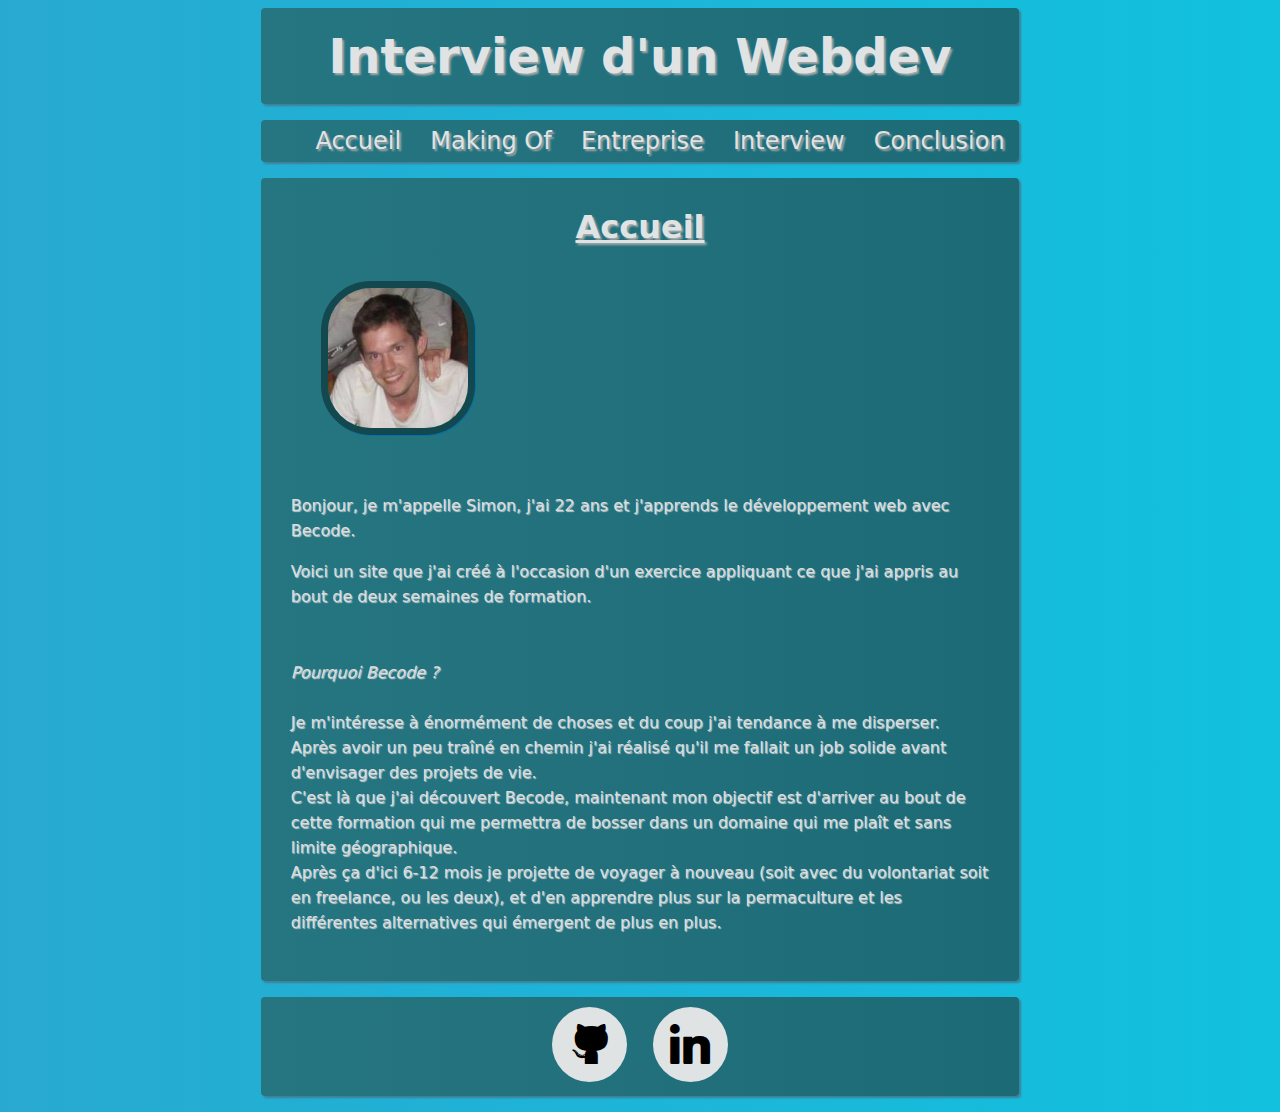
==== index.html @ 10b440b4 "finnif" ====
<!DOCTYPE HTML>
<html>

<head>
        <title>Interview Webdev</title>
        <meta charset="utf-8">
        <meta name="description" content="165c. uniques">
        <link href="style.css" type="text/css" rel="stylesheet">
</head>

<body>
    <div class="content">
        <header>
            <h1>Interview d'un Webdev</h1>
            
            <nav>
                <ul class="list">
                    <li class="button"><a href="index.html">Accueil</a></li>
                    <li class="button"><a href="makingof.html">Making Of</a></li>
                    <li class="button"><a href="company.html">Entreprise</a></li>
                    <li class="button"><a href="interview.html">Interview</a></li>
                    <li class="button"><a href="concl.html">Conclusion</a></li>
                </ul>
            </nav>
        </header>
        <article>
            <h2>Accueil</h2><br />
            <p><img class="imgprofil" src="img/profil.jpg" alt="Simon Romainville" /></p><br />
            <p>Bonjour, je m'appelle Simon, j'ai 22 ans et j'apprends le développement web avec Becode.</p>
            <p>Voici un site que j'ai créé à l'occasion d'un exercice appliquant ce que j'ai appris au bout de deux semaines de formation.</p><br />
            <p><i>Pourquoi Becode ?</i><br /><br />
            Je m'intéresse à énormément de choses et du coup j'ai tendance à me disperser. Après avoir un peu traîné en chemin j'ai réalisé qu'il me fallait un job solide avant d'envisager des projets de vie.<br />
            C'est là que j'ai découvert Becode, maintenant mon objectif est d'arriver au bout de cette formation qui me permettra de bosser dans un domaine qui me plaît et sans limite géographique.<br />
            Après ça d'ici 6-12 mois je projette de voyager à nouveau (soit avec du volontariat soit en freelance, ou les deux), et d'en apprendre plus sur la permaculture et les différentes alternatives qui émergent de plus en plus.</p>
        </article>
        <footer>
            <ul class="soc">
                <li><a class="soc-github" href="https://github.com/Dorgenark" target="_blank"> </a></li>
                <li><a class="soc-linkedin soc-icon-last" href="https://www.linkedin.com/in/simon-romainville-45a608152/" target="_blank"></a></li>
            </ul>
        </footer>
    </div>    
</body>
</html>
---- style.css ----
body {
    background: linear-gradient(to left, #11C1DE, #28A9D1);
    font-family: 'DejaVu Sans', sans-serif;
}

.content {
    display: block;
    margin-left: 20%;
    margin-right: 20%;
}

p {
    color: #DBDEDE;
    line-height: 25px;
    text-shadow: 1px 1px 1px #CACCCC;
}

h1, h2, footer {
    text-align: center;
    margin: auto;
}

h1 {
    font-size: 300%;
    color: #E0E3E3;
    padding: 20px;
    width: auto;
    text-shadow: 2px 2px 2px darkgrey;
    
}

h2 {
    text-decoration: underline;
    font-size: 200%;
    color: #E0E3E3;
    width: auto;
    text-shadow: 2px 2px 2px darkgrey;
}

.list {
    display: flex;
    text-decoration: none;
}

article {
    padding: 30px;
}

.button {
    font-size: 150%;
    list-style-type: none;
    margin: auto;
    padding: 7px;
    color: #E0E3E3;
    width: auto;
    text-shadow: 2px 2px 2px darkgrey;
}

a {
    text-decoration: none;
    color: #E0E3E3;
}

.list, h1, article, footer {
    background: linear-gradient(to left, #1C6A75, #267682);
    border-radius: 4px;
    box-shadow: 2px 2px 2px #427F94;
}

.imgprofil{
    margin-left: 30px;
    height: 140px;
    width: 140px;
    border: 7px solid #13484F;
    border-radius: 50px;
    box-shadow: 1px 1px #0071AB;
}

.gif1 {
    padding: 20px;
    margin-left: 20%;
    margin-right: 20%;
}






@font-face {
    font-family: 'si';
    src: url('icon-social/socicon.eot');
    src: url('icon-social/socicon.eot?#iefix') format('embedded-opentype'),
         url('icon-social/socicon.woff') format('woff'),
         url('icon-social/socicon.ttf') format('truetype'),
         url('icon-social/socicon.svg#icomoonregular') format('svg');
    font-weight: normal;
    font-style: normal;

}

@media screen and (-webkit-min-device-pixel-ratio:0) {
    @font-face {
        font-family:si;
        src: url(icon-social/socicon.svg) format(svg);
    }
}

.soc {
    overflow:hidden;
    padding: 10px;
    list-style:none;
}

.soc li {
    display:inline-block;
    *display:inline;
    zoom:1;
}

.soc li a {
    font-family:si!important;
    font-style:normal;
    font-weight:400;
    -webkit-font-smoothing:antialiased;
    -moz-osx-font-smoothing:grayscale;
    -webkit-box-sizing:border-box;
    -moz-box-sizing:border-box;
    -ms-box-sizing:border-box;
    -o-box-sizing:border-box;
    box-sizing:border-box;

    -o-transition:.1s;
    -ms-transition:.1s;
    -moz-transition:.1s;
    -webkit-transition:.1s;
    transition:.1s;
    -webkit-transition-property: transform;
    transition-property: transform;
    -webkit-transform: translateZ(0);
    transform: translateZ(0);

    overflow:hidden;
    text-decoration:none;
    text-align:center;
    display:block;
    position: relative;
    z-index: 1;
    width: 75px;
    height: 75px;
    line-height: 75px;
    font-size: 40px;
    -webkit-border-radius: 100px;
    -moz-border-radius: 100px;
    border-radius: 100px;
    margin-right: 20px;
    color: #000000;
    background-color: #E0E3E3;
}

.soc a:hover {
    z-index: 2;
    -webkit-transform: scale(1.1);
    transform: scale(1.1);
}

.soc-icon-last{
    margin:0 !important;
}

.soc-github:before {
    content:'\e030';
}
.soc-linkedin:before {
    content:'\e049';
}
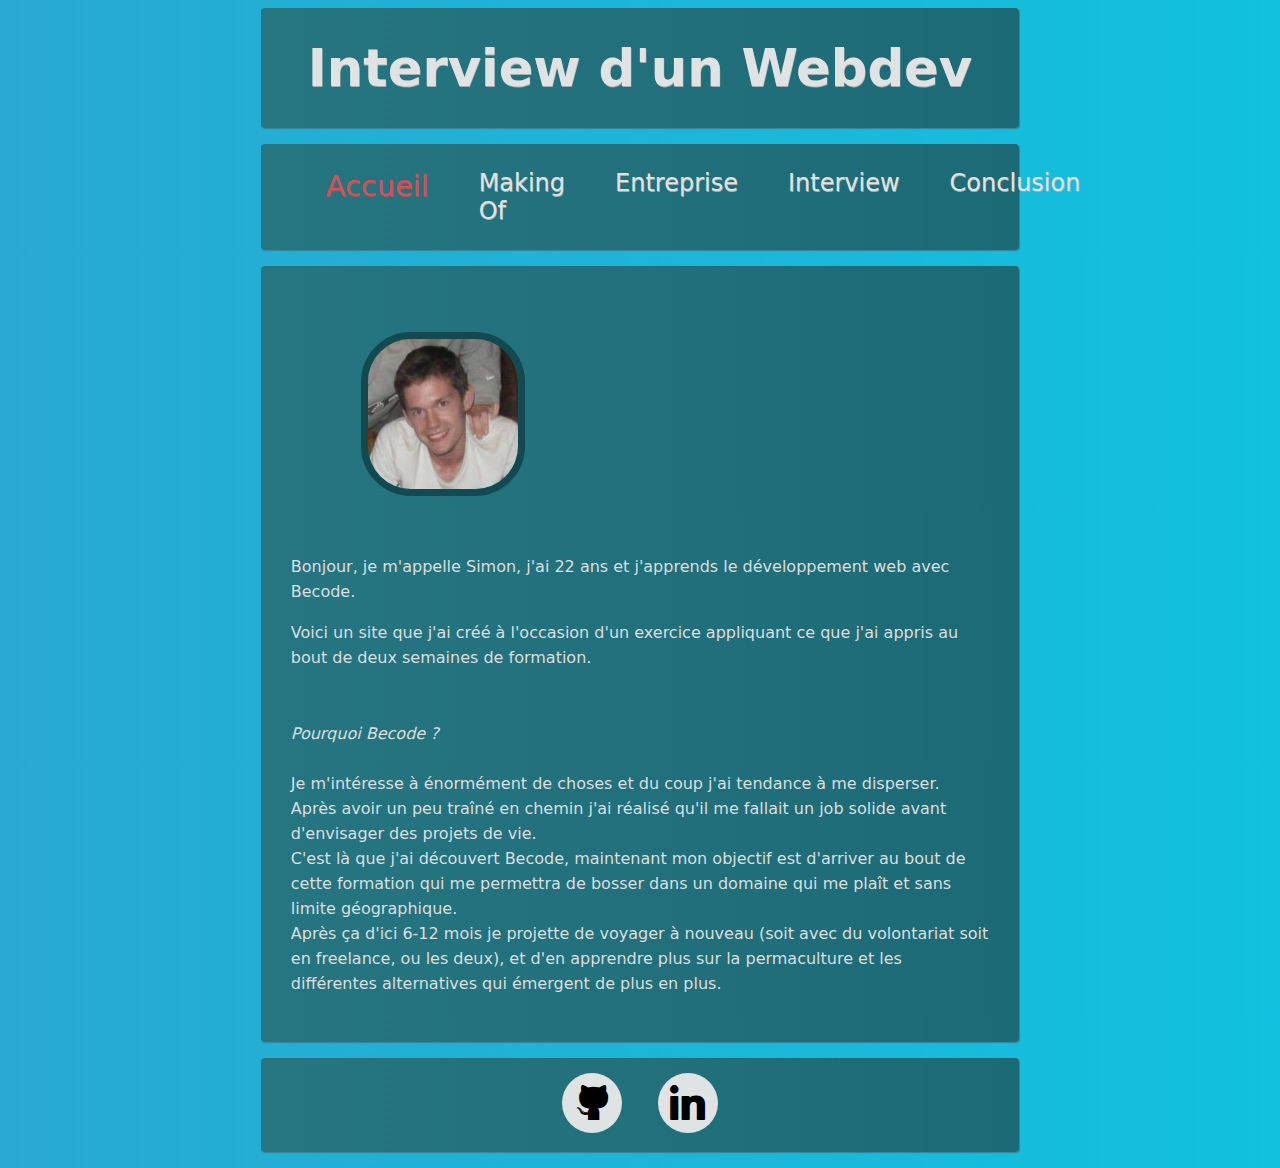
==== commit d00f84f7: "bouton enfoncé" ====
--- a/index.html
+++ b/index.html
@@ -15,7 +15,7 @@
             
             <nav>
                 <ul class="list">
-                    <li class="button"><a href="index.html">Accueil</a></li>
+                    <li class="button"><a href="index.html" id="button1">Accueil</a></li>
                     <li class="button"><a href="makingof.html">Making Of</a></li>
                     <li class="button"><a href="company.html">Entreprise</a></li>
                     <li class="button"><a href="interview.html">Interview</a></li>
@@ -24,7 +24,6 @@
             </nav>
         </header>
         <article>
-            <h2>Accueil</h2><br />
             <p><img class="imgprofil" src="img/profil.jpg" alt="Simon Romainville" /></p><br />
             <p>Bonjour, je m'appelle Simon, j'ai 22 ans et j'apprends le développement web avec Becode.</p>
             <p>Voici un site que j'ai créé à l'occasion d'un exercice appliquant ce que j'ai appris au bout de deux semaines de formation.</p><br />
--- a/style.css
+++ b/style.css
@@ -12,7 +12,6 @@
 p {
     color: #DBDEDE;
     line-height: 25px;
-    text-shadow: 1px 1px 1px #CACCCC;
 }
 
 h1, h2, footer {
@@ -21,20 +20,11 @@
 }
 
 h1 {
-    font-size: 300%;
+    font-size: 320%;
     color: #E0E3E3;
-    padding: 20px;
+    padding: 30px;
     width: auto;
-    text-shadow: 2px 2px 2px darkgrey;
-    
-}
-
-h2 {
-    text-decoration: underline;
-    font-size: 200%;
-    color: #E0E3E3;
-    width: auto;
-    text-shadow: 2px 2px 2px darkgrey;
+    text-shadow: 0.5px 0.5px 0.5px darkgrey;
 }
 
 .list {
@@ -47,13 +37,28 @@
 }
 
 .button {
+    position: relative;
     font-size: 150%;
     list-style-type: none;
-    margin: auto;
-    padding: 7px;
+    padding: 25px;
     color: #E0E3E3;
     width: auto;
-    text-shadow: 2px 2px 2px darkgrey;
+    text-shadow: 0.5px 0.5px 0.5px darkgrey;
+}
+
+#button1 {
+    font-size: 120%;
+    list-style-type: none;
+    color: #D1525A;
+    text-shadow: 0.5px 0.5px 0.5px #BF4B53;
+  
+}
+
+nav a:hover {
+    font-size: 100%;
+    list-style-type: none;
+    color: #D1525A;
+    text-shadow: 0.5px 0.5px 0.5px #BF4B53;
 }
 
 a {
@@ -61,19 +66,20 @@
     color: #E0E3E3;
 }
 
-.list, h1, article, footer {
+h1, .list, article, footer {
     background: linear-gradient(to left, #1C6A75, #267682);
     border-radius: 4px;
-    box-shadow: 2px 2px 2px #427F94;
+    box-shadow: 1px 1px 1px #427F94;
 }
 
 .imgprofil{
-    margin-left: 30px;
-    height: 140px;
-    width: 140px;
+    margin-top: 20px;
+    margin-left: 70px;
+    height: 150px;
+    width: 150px;
     border: 7px solid #13484F;
     border-radius: 50px;
-    box-shadow: 1px 1px #0071AB;
+    opacity: 0.95;
 }
 
 .gif1 {
@@ -96,7 +102,6 @@
          url('icon-social/socicon.svg#icomoonregular') format('svg');
     font-weight: normal;
     font-style: normal;
-
 }
 
 @media screen and (-webkit-min-device-pixel-ratio:0) {
@@ -108,7 +113,7 @@
 
 .soc {
     overflow:hidden;
-    padding: 10px;
+    padding: 15px;
     list-style:none;
 }
 
@@ -122,8 +127,8 @@
     font-family:si!important;
     font-style:normal;
     font-weight:400;
-    -webkit-font-smoothing:antialiased;
-    -moz-osx-font-smoothing:grayscale;
+    -webkit-font-smoothing: antialiased;
+    -moz-osx-font-smoothing: grayscale;
     -webkit-box-sizing:border-box;
     -moz-box-sizing:border-box;
     -ms-box-sizing:border-box;
@@ -146,14 +151,14 @@
     display:block;
     position: relative;
     z-index: 1;
-    width: 75px;
-    height: 75px;
-    line-height: 75px;
-    font-size: 40px;
+    width: 60px;
+    height: 60px;
+    line-height: 60px;
+    font-size: 35px;
     -webkit-border-radius: 100px;
     -moz-border-radius: 100px;
     border-radius: 100px;
-    margin-right: 20px;
+    margin-right: 30px;
     color: #000000;
     background-color: #E0E3E3;
 }
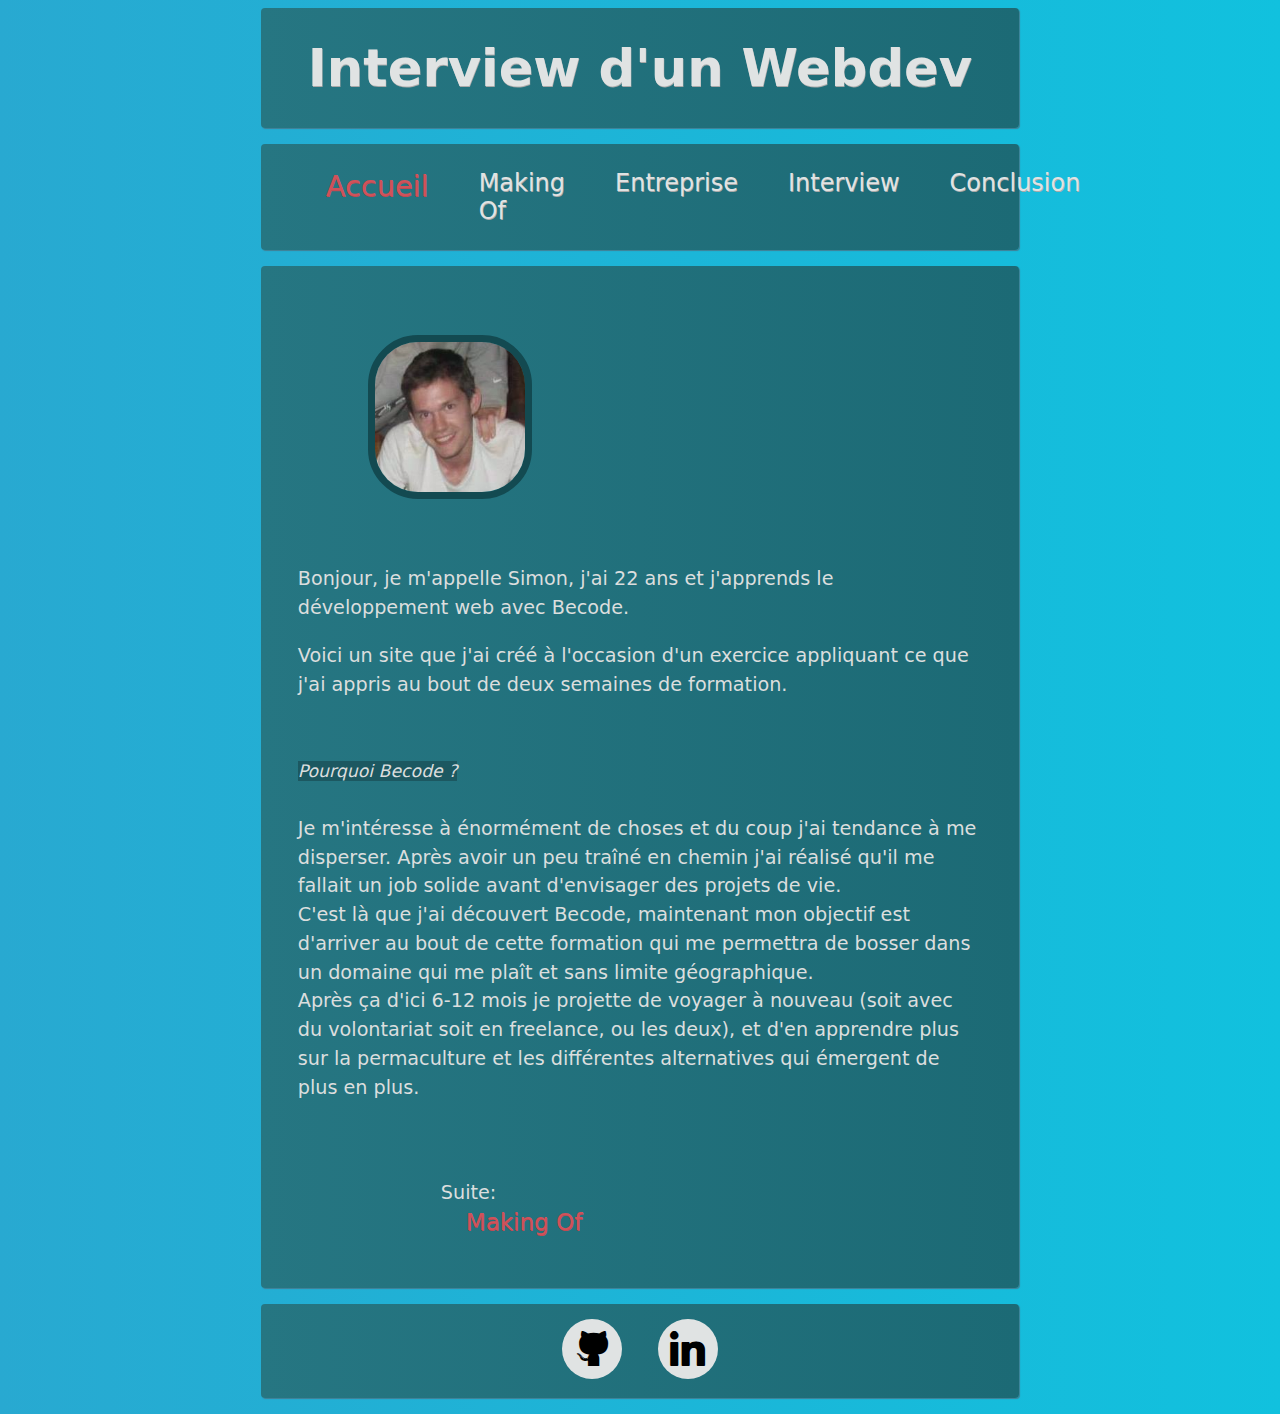
==== commit 7d2c9d39: "quasi fini" ====
--- a/index.html
+++ b/index.html
@@ -30,7 +30,8 @@
             <p><i>Pourquoi Becode ?</i><br /><br />
             Je m'intéresse à énormément de choses et du coup j'ai tendance à me disperser. Après avoir un peu traîné en chemin j'ai réalisé qu'il me fallait un job solide avant d'envisager des projets de vie.<br />
             C'est là que j'ai découvert Becode, maintenant mon objectif est d'arriver au bout de cette formation qui me permettra de bosser dans un domaine qui me plaît et sans limite géographique.<br />
-            Après ça d'ici 6-12 mois je projette de voyager à nouveau (soit avec du volontariat soit en freelance, ou les deux), et d'en apprendre plus sur la permaculture et les différentes alternatives qui émergent de plus en plus.</p>
+            Après ça d'ici 6-12 mois je projette de voyager à nouveau (soit avec du volontariat soit en freelance, ou les deux), et d'en apprendre plus sur la permaculture et les différentes alternatives qui émergent de plus en plus.</p><br /><br />
+            <p class="suite">Suite:<br /><a class="button" id="button1" href="makingof.html">Making Of</a></p>
         </article>
         <footer>
             <ul class="soc">
--- a/style.css
+++ b/style.css
@@ -12,6 +12,8 @@
 p {
     color: #DBDEDE;
     line-height: 25px;
+    margin-left: 1%;
+    margin-right: 1%;
 }
 
 h1, h2, footer {
@@ -34,6 +36,21 @@
 
 article {
     padding: 30px;
+}
+
+article p {
+    font-size: 120%;
+    line-height: 150%;
+}
+
+article i {
+    font-size: 90%;
+    background-color: #1C5861;
+}
+
+article b {
+    font-size: 110%;
+    background-color: #1C5861;
 }
 
 .button {
@@ -64,6 +81,10 @@
 a {
     text-decoration: none;
     color: #E0E3E3;
+}
+
+.suite {
+    margin-left: 150px;
 }
 
 h1, .list, article, footer {
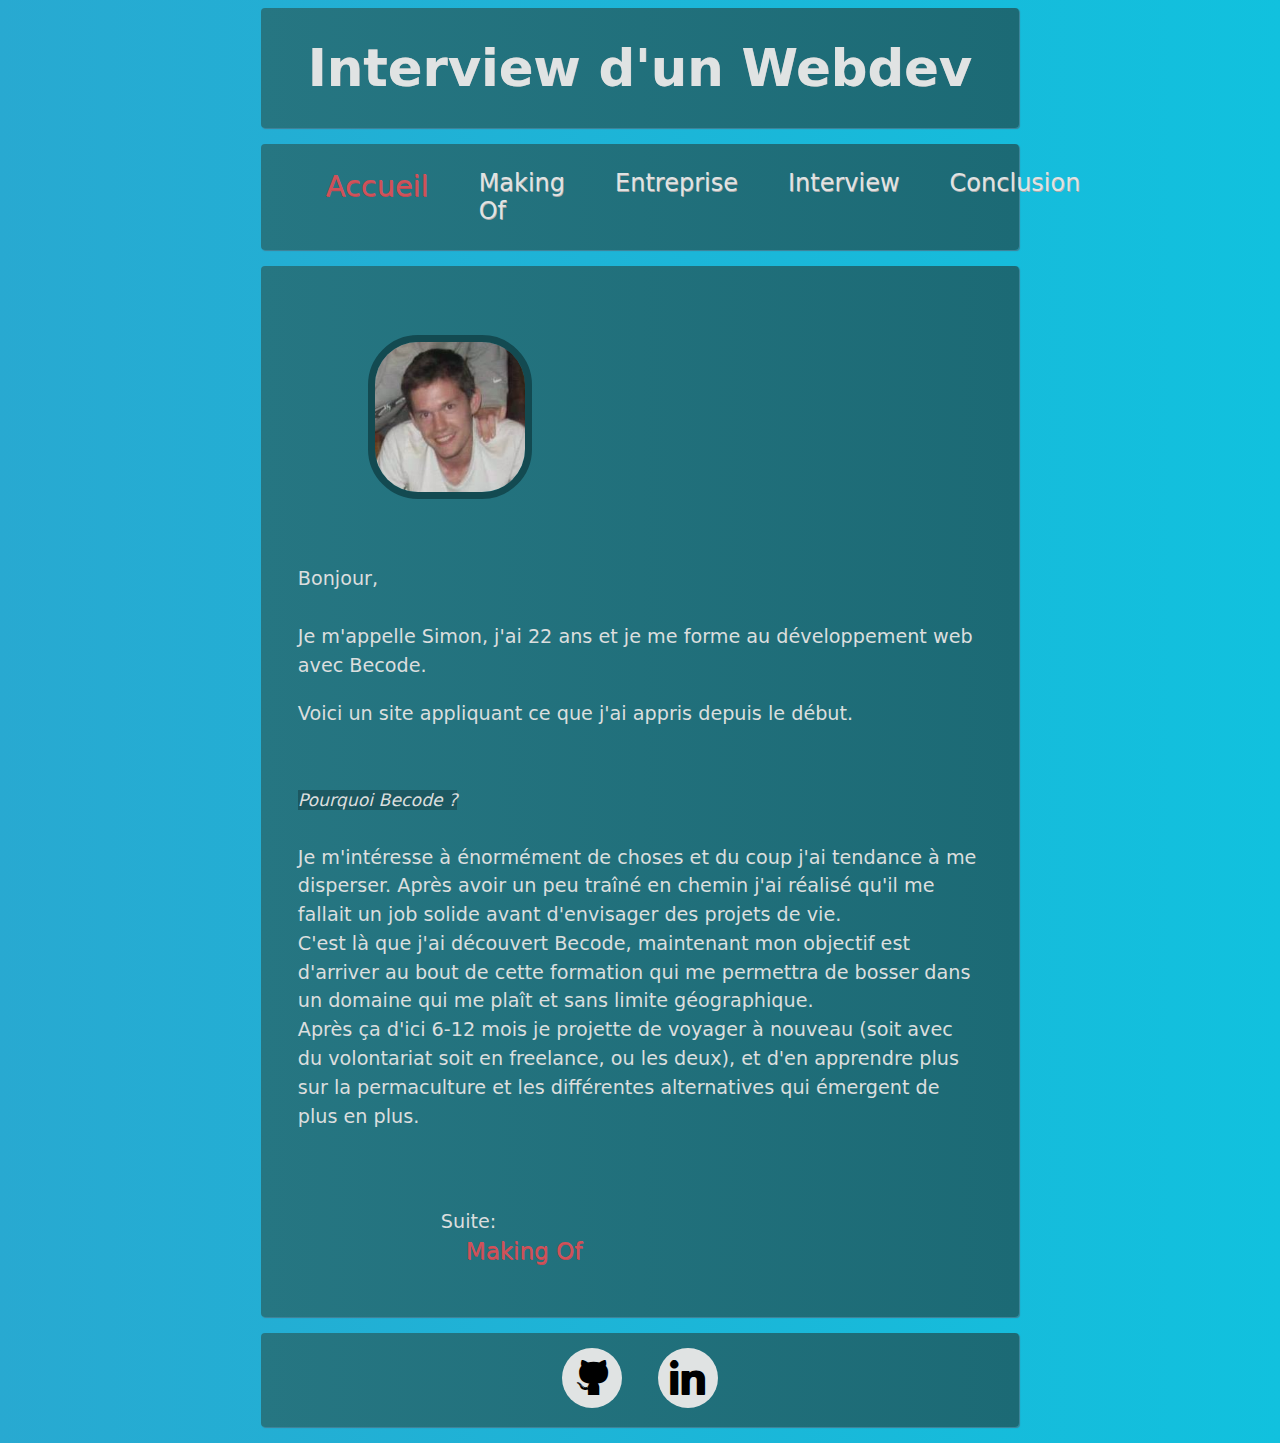
==== commit ceff2430: "quasi fini" ====
--- a/index.html
+++ b/index.html
@@ -25,8 +25,8 @@
         </header>
         <article>
             <p><img class="imgprofil" src="img/profil.jpg" alt="Simon Romainville" /></p><br />
-            <p>Bonjour, je m'appelle Simon, j'ai 22 ans et j'apprends le développement web avec Becode.</p>
-            <p>Voici un site que j'ai créé à l'occasion d'un exercice appliquant ce que j'ai appris au bout de deux semaines de formation.</p><br />
+            <p>Bonjour,<br /><br />Je m'appelle Simon, j'ai 22 ans et je me forme au développement web avec Becode.</p>
+            <p>Voici un site appliquant ce que j'ai appris depuis le début.</p><br />
             <p><i>Pourquoi Becode ?</i><br /><br />
             Je m'intéresse à énormément de choses et du coup j'ai tendance à me disperser. Après avoir un peu traîné en chemin j'ai réalisé qu'il me fallait un job solide avant d'envisager des projets de vie.<br />
             C'est là que j'ai découvert Becode, maintenant mon objectif est d'arriver au bout de cette formation qui me permettra de bosser dans un domaine qui me plaît et sans limite géographique.<br />
--- a/style.css
+++ b/style.css
@@ -26,7 +26,7 @@
     color: #E0E3E3;
     padding: 30px;
     width: auto;
-    text-shadow: 0.5px 0.5px 0.5px darkgrey;
+    text-shadow: 0.3px 0.3px 0.3px darkgrey;
 }
 
 .list {
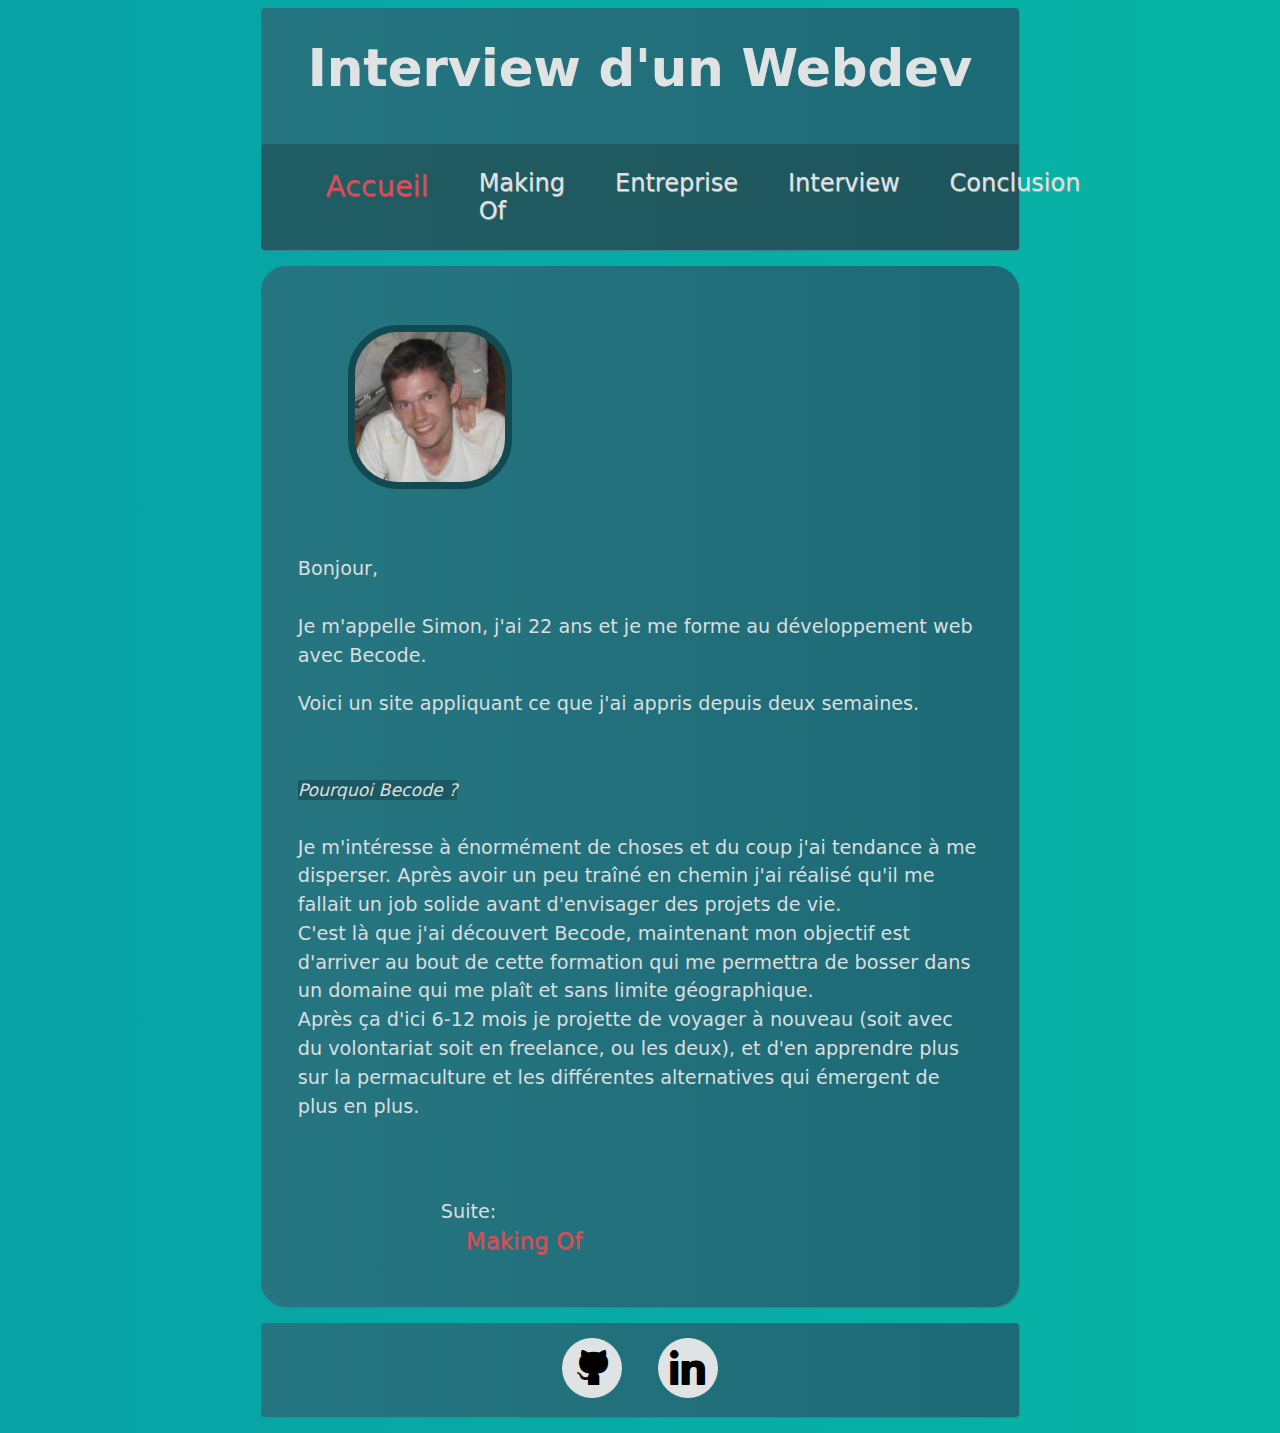
==== commit 06d4566e: "finalisation" ====
--- a/index.html
+++ b/index.html
@@ -12,7 +12,7 @@
     <div class="content">
         <header>
             <h1>Interview d'un Webdev</h1>
-            
+
             <nav>
                 <ul class="list">
                     <li class="button"><a href="index.html" id="button1">Accueil</a></li>
@@ -26,7 +26,7 @@
         <article>
             <p><img class="imgprofil" src="img/profil.jpg" alt="Simon Romainville" /></p><br />
             <p>Bonjour,<br /><br />Je m'appelle Simon, j'ai 22 ans et je me forme au développement web avec Becode.</p>
-            <p>Voici un site appliquant ce que j'ai appris depuis le début.</p><br />
+            <p>Voici un site appliquant ce que j'ai appris depuis deux semaines.</p><br />
             <p><i>Pourquoi Becode ?</i><br /><br />
             Je m'intéresse à énormément de choses et du coup j'ai tendance à me disperser. Après avoir un peu traîné en chemin j'ai réalisé qu'il me fallait un job solide avant d'envisager des projets de vie.<br />
             C'est là que j'ai découvert Becode, maintenant mon objectif est d'arriver au bout de cette formation qui me permettra de bosser dans un domaine qui me plaît et sans limite géographique.<br />
@@ -39,6 +39,6 @@
                 <li><a class="soc-linkedin soc-icon-last" href="https://www.linkedin.com/in/simon-romainville-45a608152/" target="_blank"></a></li>
             </ul>
         </footer>
-    </div>    
+    </div>
 </body>
-</html>+</html>
--- a/style.css
+++ b/style.css
@@ -1,5 +1,5 @@
 body {
-    background: linear-gradient(to left, #11C1DE, #28A9D1);
+    background: linear-gradient(to right, #07A2A5, #07B5A5);
     font-family: 'DejaVu Sans', sans-serif;
 }
 
@@ -87,15 +87,24 @@
     margin-left: 150px;
 }
 
-h1, .list, article, footer {
+.list {
+    background: linear-gradient(to right, #215D64, #1E555C);
+    border-radius: 4px;
+}
+
+header, article, footer {
     background: linear-gradient(to left, #1C6A75, #267682);
     border-radius: 4px;
     box-shadow: 1px 1px 1px #427F94;
 }
 
+article {
+    border-radius: 25px;
+}
+
 .imgprofil{
-    margin-top: 20px;
-    margin-left: 70px;
+    margin-top: 10px;
+    margin-left: 50px;
     height: 150px;
     width: 150px;
     border: 7px solid #13484F;
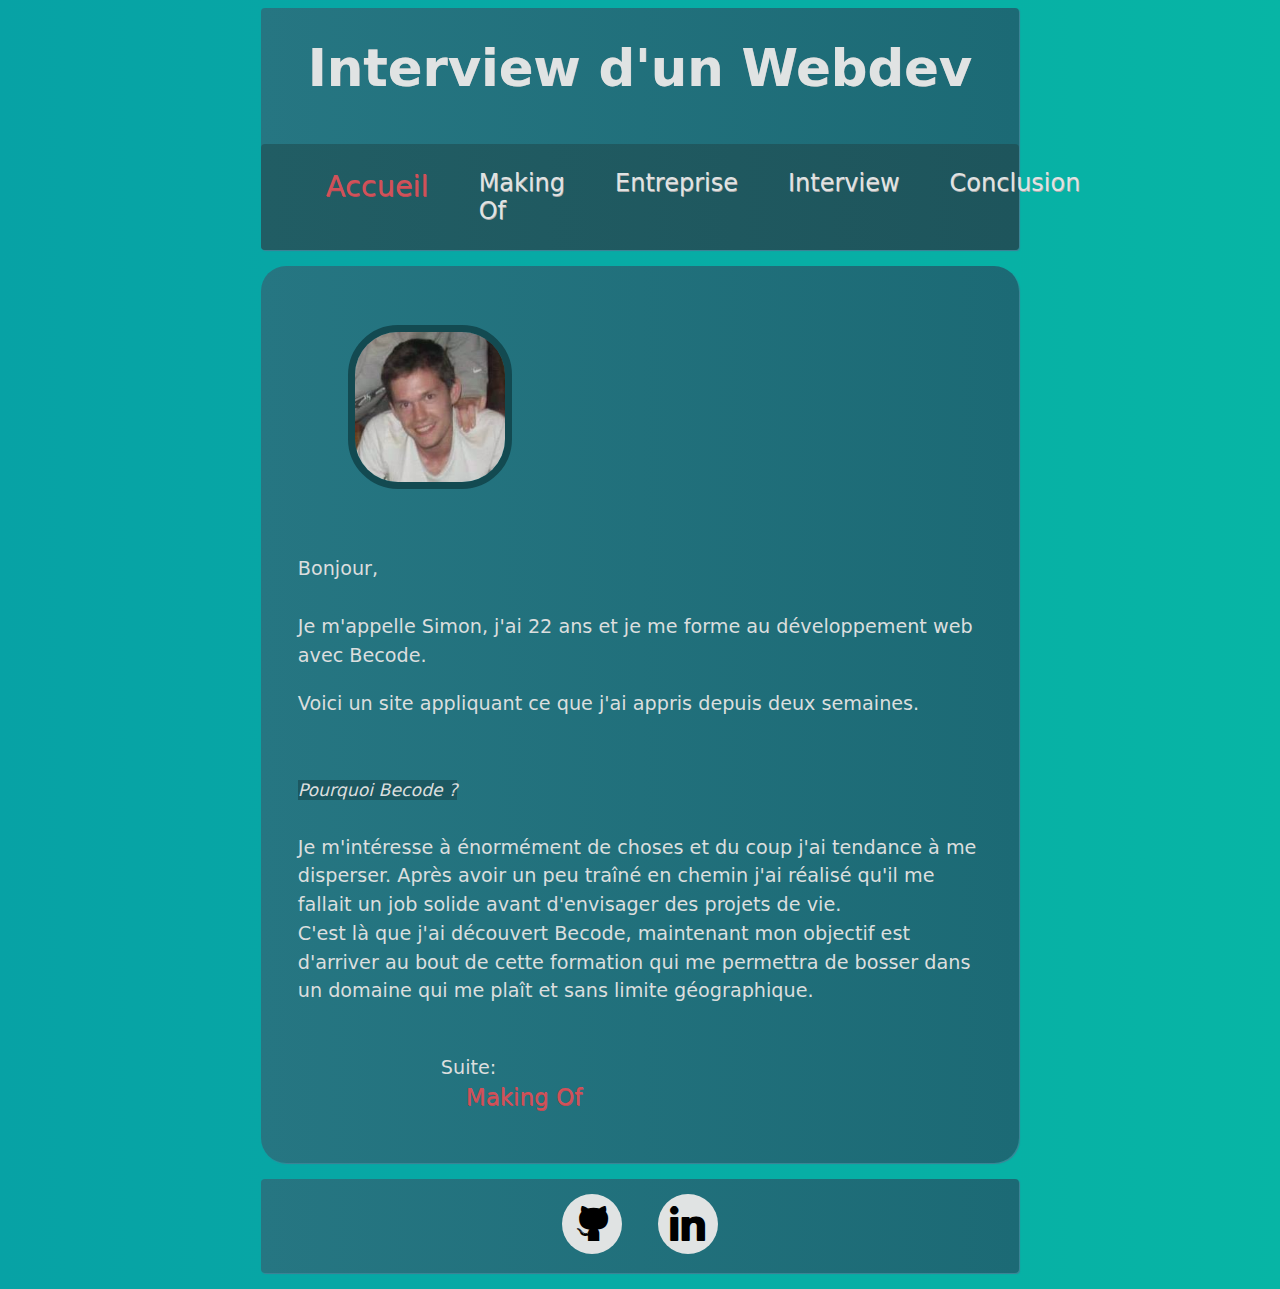
==== commit 43047b7f: "update" ====
--- a/index.html
+++ b/index.html
@@ -29,8 +29,7 @@
             <p>Voici un site appliquant ce que j'ai appris depuis deux semaines.</p><br />
             <p><i>Pourquoi Becode ?</i><br /><br />
             Je m'intéresse à énormément de choses et du coup j'ai tendance à me disperser. Après avoir un peu traîné en chemin j'ai réalisé qu'il me fallait un job solide avant d'envisager des projets de vie.<br />
-            C'est là que j'ai découvert Becode, maintenant mon objectif est d'arriver au bout de cette formation qui me permettra de bosser dans un domaine qui me plaît et sans limite géographique.<br />
-            Après ça d'ici 6-12 mois je projette de voyager à nouveau (soit avec du volontariat soit en freelance, ou les deux), et d'en apprendre plus sur la permaculture et les différentes alternatives qui émergent de plus en plus.</p><br /><br />
+            C'est là que j'ai découvert Becode, maintenant mon objectif est d'arriver au bout de cette formation qui me permettra de bosser dans un domaine qui me plaît et sans limite géographique.<br /><br />
             <p class="suite">Suite:<br /><a class="button" id="button1" href="makingof.html">Making Of</a></p>
         </article>
         <footer>
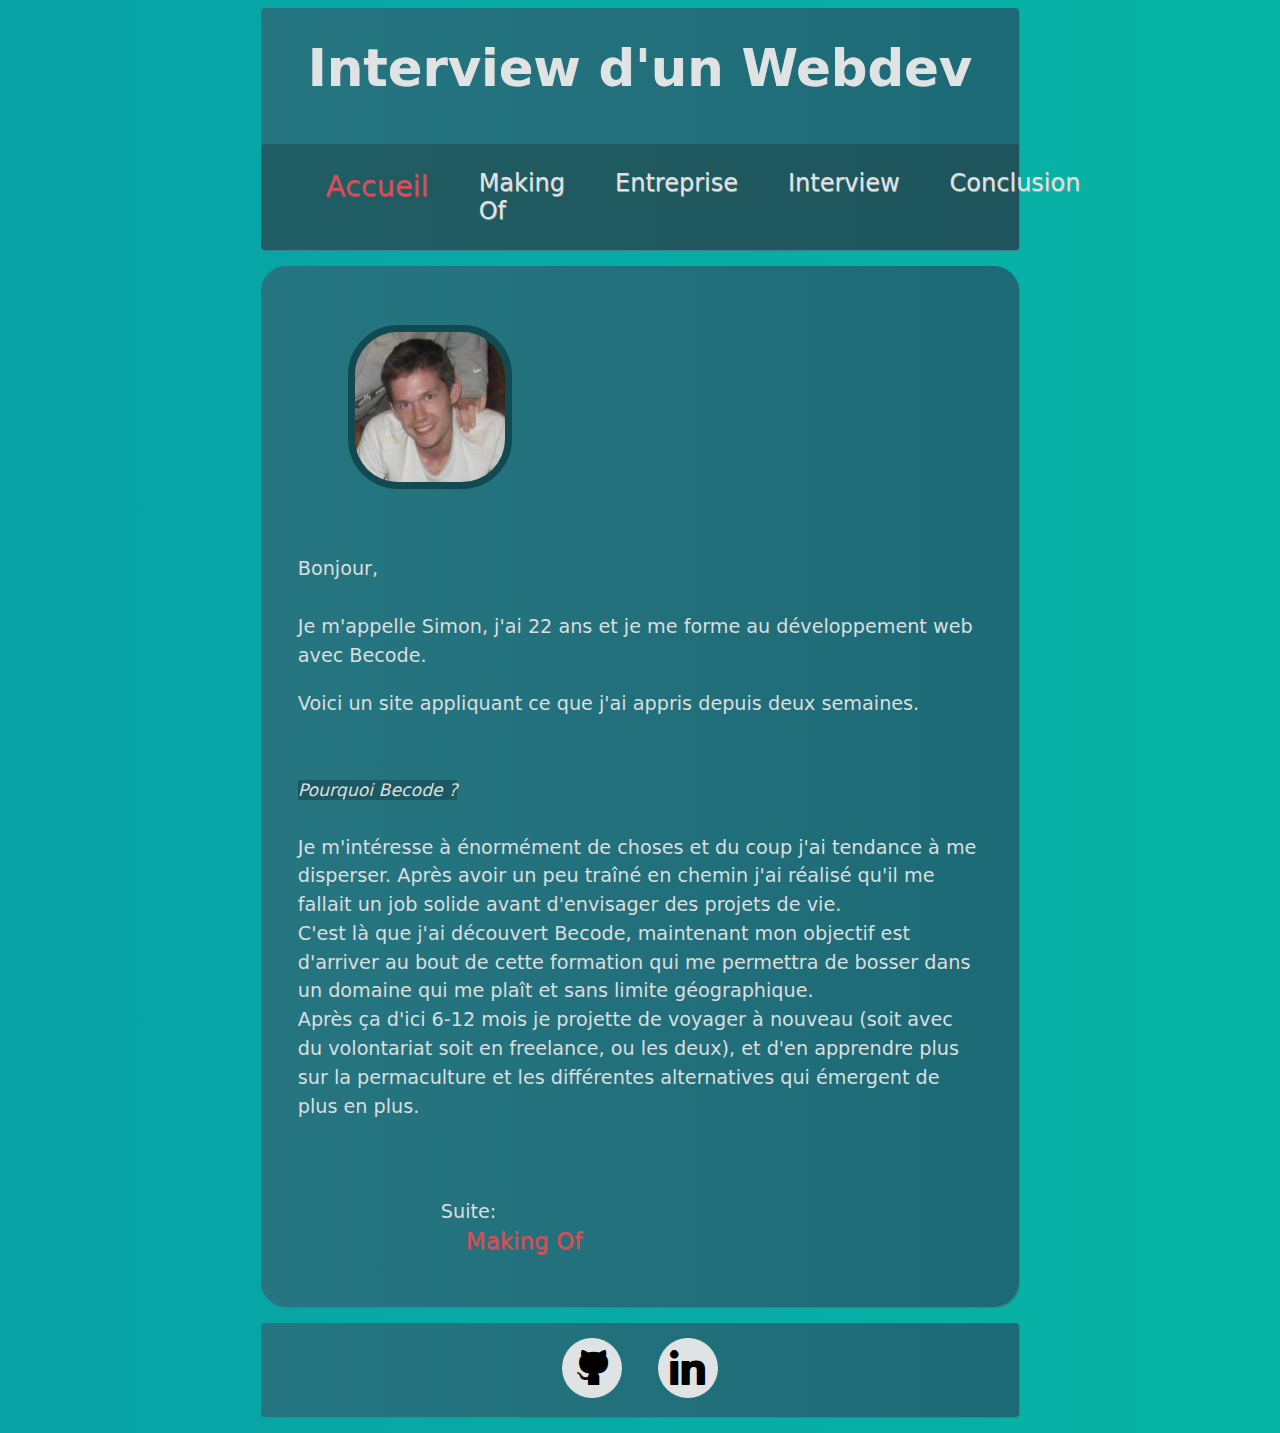
==== commit 3e06c25b: "meta name fix" ====
--- a/index.html
+++ b/index.html
@@ -4,7 +4,7 @@
 <head>
         <title>Interview Webdev</title>
         <meta charset="utf-8">
-        <meta name="description" content="165c. uniques">
+        <meta name="Exo" content="Interview d'un développeur web">
         <link href="style.css" type="text/css" rel="stylesheet">
 </head>
 
@@ -29,7 +29,8 @@
             <p>Voici un site appliquant ce que j'ai appris depuis deux semaines.</p><br />
             <p><i>Pourquoi Becode ?</i><br /><br />
             Je m'intéresse à énormément de choses et du coup j'ai tendance à me disperser. Après avoir un peu traîné en chemin j'ai réalisé qu'il me fallait un job solide avant d'envisager des projets de vie.<br />
-            C'est là que j'ai découvert Becode, maintenant mon objectif est d'arriver au bout de cette formation qui me permettra de bosser dans un domaine qui me plaît et sans limite géographique.<br /><br />
+            C'est là que j'ai découvert Becode, maintenant mon objectif est d'arriver au bout de cette formation qui me permettra de bosser dans un domaine qui me plaît et sans limite géographique.<br />
+            Après ça d'ici 6-12 mois je projette de voyager à nouveau (soit avec du volontariat soit en freelance, ou les deux), et d'en apprendre plus sur la permaculture et les différentes alternatives qui émergent de plus en plus.</p><br /><br />
             <p class="suite">Suite:<br /><a class="button" id="button1" href="makingof.html">Making Of</a></p>
         </article>
         <footer>
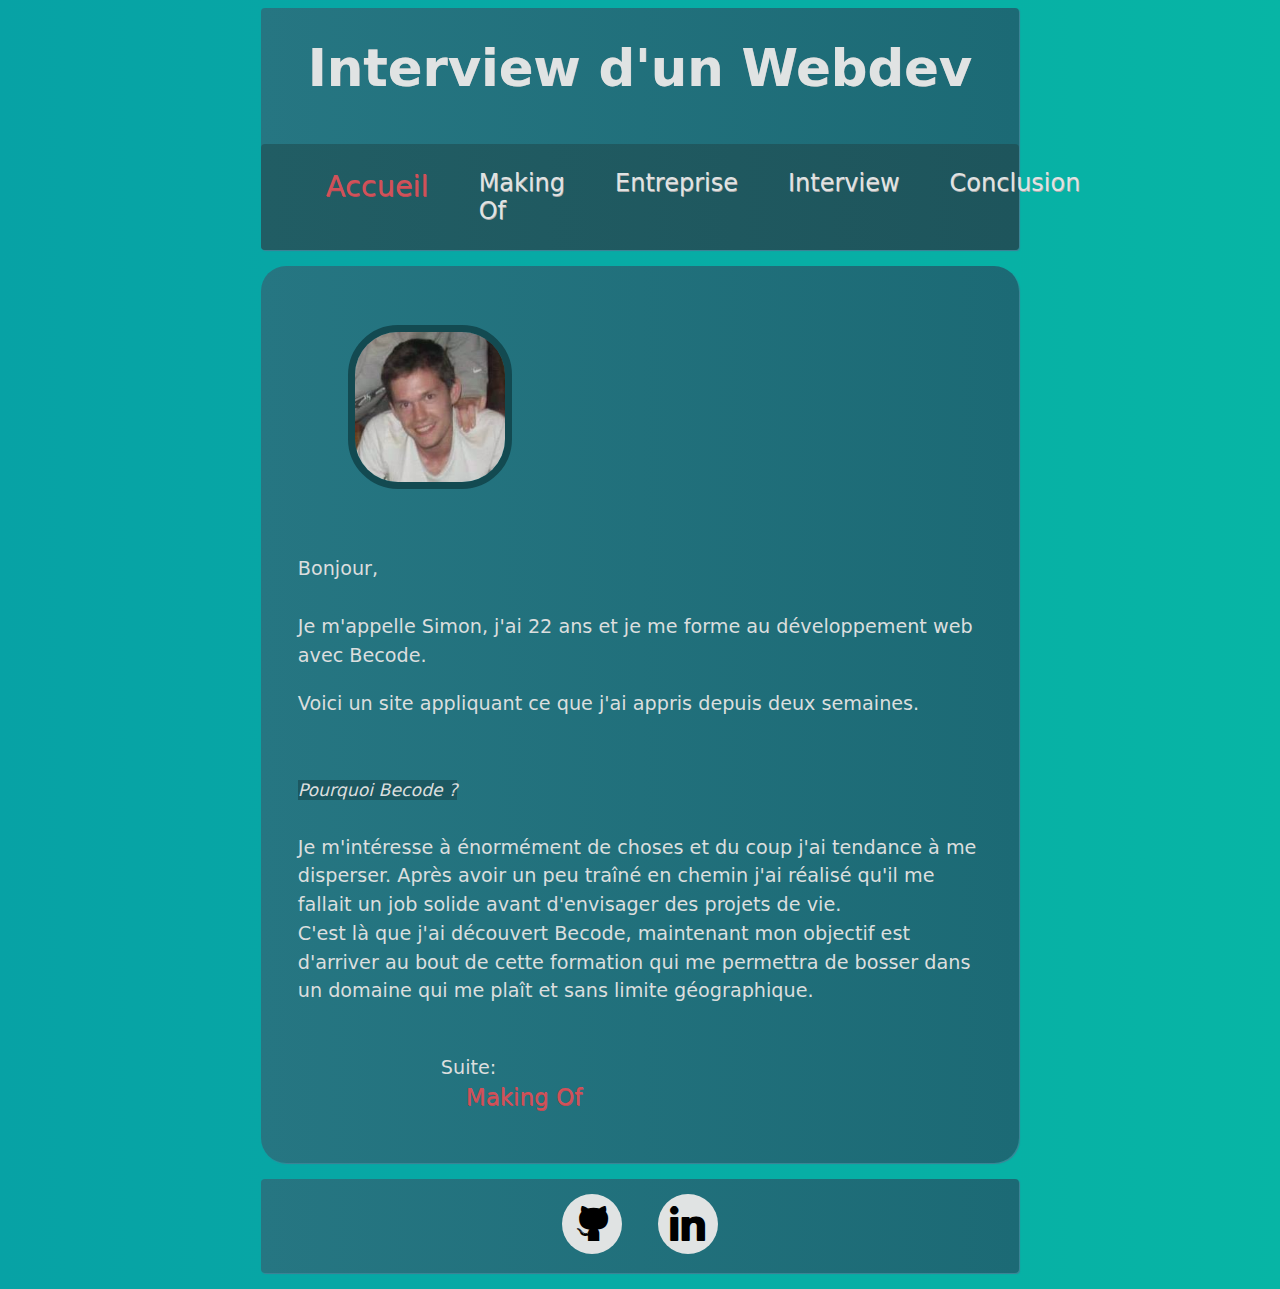
==== commit c06c202c: "Merge branch 'master' of https://github.com/Dorgenark/interview-webdev" ====
--- a/index.html
+++ b/index.html
@@ -29,8 +29,7 @@
             <p>Voici un site appliquant ce que j'ai appris depuis deux semaines.</p><br />
             <p><i>Pourquoi Becode ?</i><br /><br />
             Je m'intéresse à énormément de choses et du coup j'ai tendance à me disperser. Après avoir un peu traîné en chemin j'ai réalisé qu'il me fallait un job solide avant d'envisager des projets de vie.<br />
-            C'est là que j'ai découvert Becode, maintenant mon objectif est d'arriver au bout de cette formation qui me permettra de bosser dans un domaine qui me plaît et sans limite géographique.<br />
-            Après ça d'ici 6-12 mois je projette de voyager à nouveau (soit avec du volontariat soit en freelance, ou les deux), et d'en apprendre plus sur la permaculture et les différentes alternatives qui émergent de plus en plus.</p><br /><br />
+            C'est là que j'ai découvert Becode, maintenant mon objectif est d'arriver au bout de cette formation qui me permettra de bosser dans un domaine qui me plaît et sans limite géographique.<br /><br />
             <p class="suite">Suite:<br /><a class="button" id="button1" href="makingof.html">Making Of</a></p>
         </article>
         <footer>
